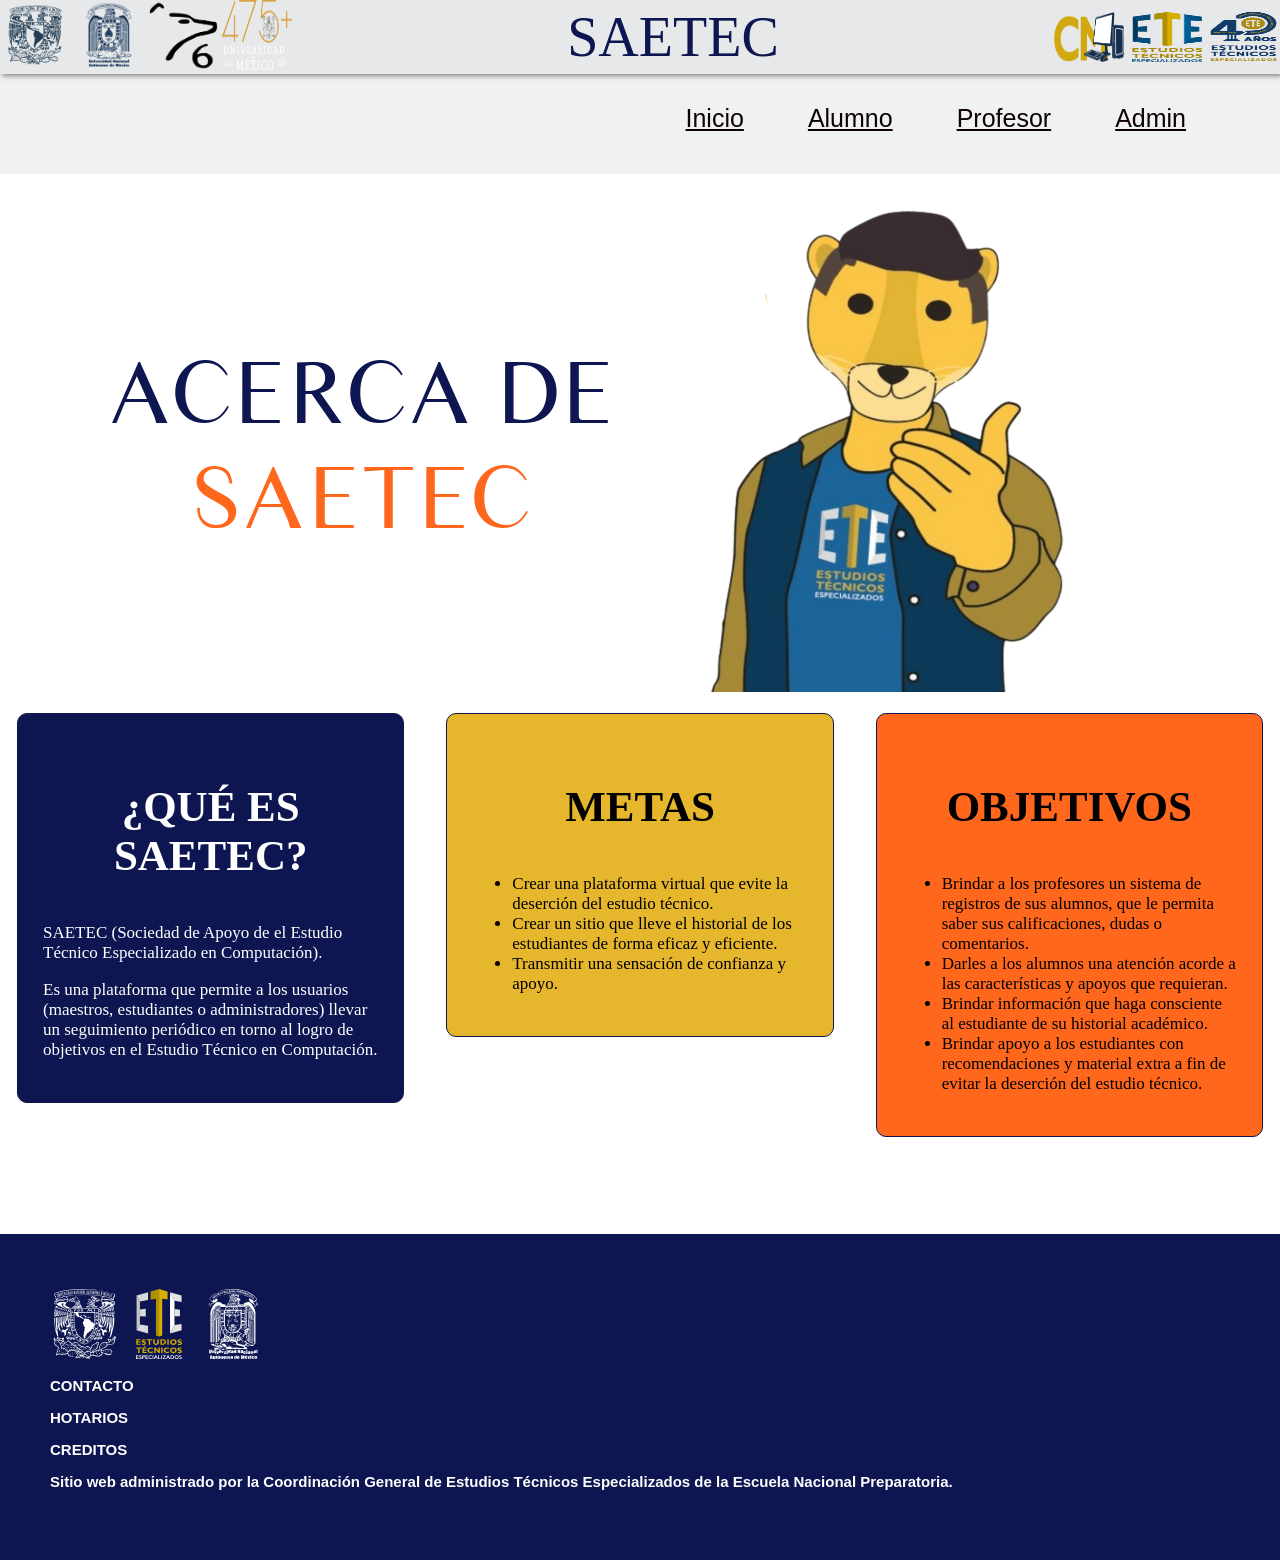
==== templates/acerca-de.html @ f8016b33 "feat(footer):se agrega footer" ====
<!DOCTYPE html>
<html lang="en">
<head>
    <meta charset="UTF-8">
    <meta name="viewport" content="width=device-width, initial-scale=1.0">
    <meta name="autor" content="Equipo 4: StatHorses">
    <meta name="description" content="Mi página de encabezado">
    <link rel="stylesheet" href="../statics/style/acerca-de.css">
    
    <title>SAETEC</title>
</head>
    <body>
        <!--Barra de búsqueda-->
        <header>
            <div id="iconos_unam">
                <img class="iconos" src="../statics/img/logo-escudo-unam.png" alt="Escudo de la UNAM">
                <img class="iconos" src="../statics/img/logo_enp.jpeg" alt="Escudo de la ENP">
                <img class="iconos" src="../statics/img/logo-prepa6.png" alt="Escudo de la ENP6">
                <img class="iconos" src="../statics/img/logo-475años.png" alt="Escudo de la 475-años">
            </div>
            <div id="titulo_encabezado">
                <p>SAETEC</p>
            </div>
            <div id="iconos_ete">
                <img class="iconos" src="../statics/img/logo_compu.jpeg" alt="Escudo de el Estudio Tecnico Especializado en Computacion">
                <img class="iconos" src="../statics/img/logo-ete.png" alt="Escudo de los Estudios Tecnicos de la UNAM">
                <img class="iconos" src="../statics/img/logo-ete-40años.png" alt="Escudo de los 40 años Estudios Tecnicos de la UNAM"> 
            </div>
        </header>
        <!------------------------BARRA DE NAVEGACIÓN--------------------------------->
        <nav class="nav">
            <div class="container">
                <nav class="menu">
                    <a href="./index.html">Inicio</a>
                    <a href="./alumno.html">Alumno</a>
                    <a href="./profesor.html">Profesor</a>
                    <a href="#">Admin</a>
                </nav>
            </div>
        </nav>
        <br>
        <!---------------Datos del pefil (nombre, correo, no. de cuenta, tel)---------------->
        <div id="cont-general">
            <div id="cont-acerca-de">
                <div id="nombres-saetec">
                    <p class="acerca-de">ACERCA DE</p>
                    <p class="nom-pag">SAETEC</p>
                </div>
                <div id="puma-acerca-de">
                    <img class="puma-like" src="../statics/img/puma-like.png" alt="Puma de la UNAM, con pose de like">
                </div>
            </div>
            <div id="cont-info">
                <div class="subtemas">
                    <h3>¿QUÉ ES SAETEC?</h3>
                    <p>SAETEC (Sociedad de Apoyo de el Estudio Técnico Especializado en Computación).</p>
                    <p>Es una plataforma que permite a los usuarios (maestros, estudiantes o administradores) llevar un seguimiento periódico en torno al logro de objetivos en el Estudio Técnico en Computación.</p>
                </div>
                <div class="subtemas">
                    <h3>METAS</h3>
                <ul>
                    <li>Crear una plataforma virtual que evite la deserción del estudio técnico.</li>
                    <li>Crear un sitio que lleve el historial de los estudiantes de forma eficaz y eficiente.</li>
                    <li>Transmitir una sensación de confianza y apoyo.</li>
                </ul>
                </div>
                <div class="subtemas">
                    <h3>OBJETIVOS</h3>
                    <ul>
                        <li>Brindar a los profesores un sistema de registros de sus alumnos, que le permita saber sus calificaciones, dudas o comentarios.</li>
                        <li>Darles  a los alumnos una atención acorde a las características y apoyos que requieran.</li>
                        <li>Brindar información que haga consciente al estudiante de su historial académico.</li>
                        <li>Brindar apoyo a los estudiantes con recomendaciones y material extra a fin de evitar la deserción del estudio técnico.</li>
                    </ul>
                </div>
            </div>
        </div>
        <footer>
            <div id="iconos_unam">
                <img class="iconos" src="../statics/img/logo_unam.svg" alt="Escudo de la UNAM">
                <img class="iconos" src="../statics/img/logo_ete.svg" alt="Escudo de los Estudios Tecnicos de la UNAM">
                <img class="iconos" src="../statics/img/logo_enp.svg" alt="Escudo de la ENP">
                <div>
                    <p>CONTACTO</p>
                    <p>HOTARIOS</p>
                    <p>CREDITOS</p>
                    <p>Sitio web administrado por la Coordinación General de Estudios Técnicos Especializados de la Escuela Nacional Preparatoria.</p>
                </div>
                
            </div>
        </footer>
    </body>
</html>
---- statics/style/acerca-de.css ----
/*------------Estilo de fuentes------------*/
@font-face {
    font-family: 'nom-usuario';
    src: url(../fonts/monofonto.otf) format(truetype);
}

@font-face {
    font-family: 'acerca-de';
    src: url(../fonts/times-sans-serif.ttf) format(truetype);
}
/*------------Estilo de etiquetas generales------------*/
html{
    scroll-behavior: smooth;
}
body {
    margin: 0%;
    padding: 0%;
}

header {
    background-color: #E6E8E9;
    box-shadow: 2px 2px 5px rgb(0, 0, 0);
    display: flex;             
    align-items: center;        
    justify-content: space-between;
}
/*------------Barra de head------------*/   
.iconos {
    width: 70px;
    height: 70px;
}
#titulo_encabezado {
    color: #0D1650;
    font-size: 3.5rem;
    font-weight: 400;
}

#titulo_encabezado p {
    margin: 0%; 
}

#iconos_ete {
    display: flex;
    align-items: center;
    gap: 8px;
}
#iconos_ete .iconos {
    width: 70px;
    height: 50px;
}

#nombre-usuario{
    font-family: 'nom-usuario', sans-serif;
    font-size: 55px;
}
/*-------------Barra de búsqueda-----------------*/
.nav{
    width: 100%;
    height: 100px;
    left: 0%;
    background-color: #e6e8e993;
}
.container {
    width:90%;
    max-width:1200px;
    margin: auto;
}
.container .btn-menu {
    float:left;
    line-height: 100px;
}
.container .btn-menu label {
    color: #0f0101;
    font-size:45px;
    cursor: pointer;
}
.container .menu {
    float: right;
    line-height: 70px;
}
.container .menu a {
    display: inline-block;
    padding: 30px;
    line-height: normal;
    color: #0e0202;
    font-family:'Trebuchet MS', 'Lucida Sans Unicode', 'Lucida Grande', 'Lucida Sans', Arial, sans-serif;
    transition: all 200ms ease;
    font-size:25px;
}
.container .menu a:hover {
    border-bottom: 6px solid #E6E8E9;
    padding-bottom: 3px;
}
/*--------------------------ACERCA DE----------------------------------*/
.puma-like{
    width: 550px;
    height: 500px;
}
/*-----------Estilo de contenedores-----------*/
#cont-general{
    display: block;
    align-items: center;
    gap: 8px;
}
#cont-acerca-de{
    display: flex;
    align-items: center;
    justify-content: center;
    text-align: center;  
    width: 100%;
    gap: 8px;
}
#cont-info{
    display: flex;
    align-items: bottom;
    justify-content: center;
    width: 100%;
    gap: 8px;
}
/*-----------Estilo de textos-----------*/
.acerca-de{
    font-family: 'acerca-de', sans-serif;
    color: #0D1650;
    font-size: 90px;
}   
#nombres-saetec p{
    margin: 0%;
}
.nom-pag{
    font-family: 'acerca-de', sans-serif;
    color: #FF671D;
    font-size: 90px;

}
.subtemas{
    color: black;
    margin: 17px;
    padding: 25px;
    border: 1px solid #0D1650;
    background-color: #E6B72D;
    border-radius: 10px;
    width: 30%;
    height: 40%;
    transition: all 0.5s ease;
    font-size: 17px;
}
.subtemas:nth-child(1){
    background-color: #0D1650;
    color: #FFFFFF;
}
.subtemas:nth-child(3){
    background-color: #FF671D;
    color: #000000;
}
.subtemas:hover{
    transform: scale(1.05);
    background-color: #1226AA;
    color: #FFFFFF;
}
.subtemas h3{
    font-size: 43px;
    text-align: center;
}
/*--------------------------FOOTER--------------------------*/
footer{
    background-color: #0D1650;
    width: 100%;
    text-align: left;
    color: #FFF;
    font: bold 15px sans-serif;
    padding: 55px 50px;
    margin-top: 80px;
}
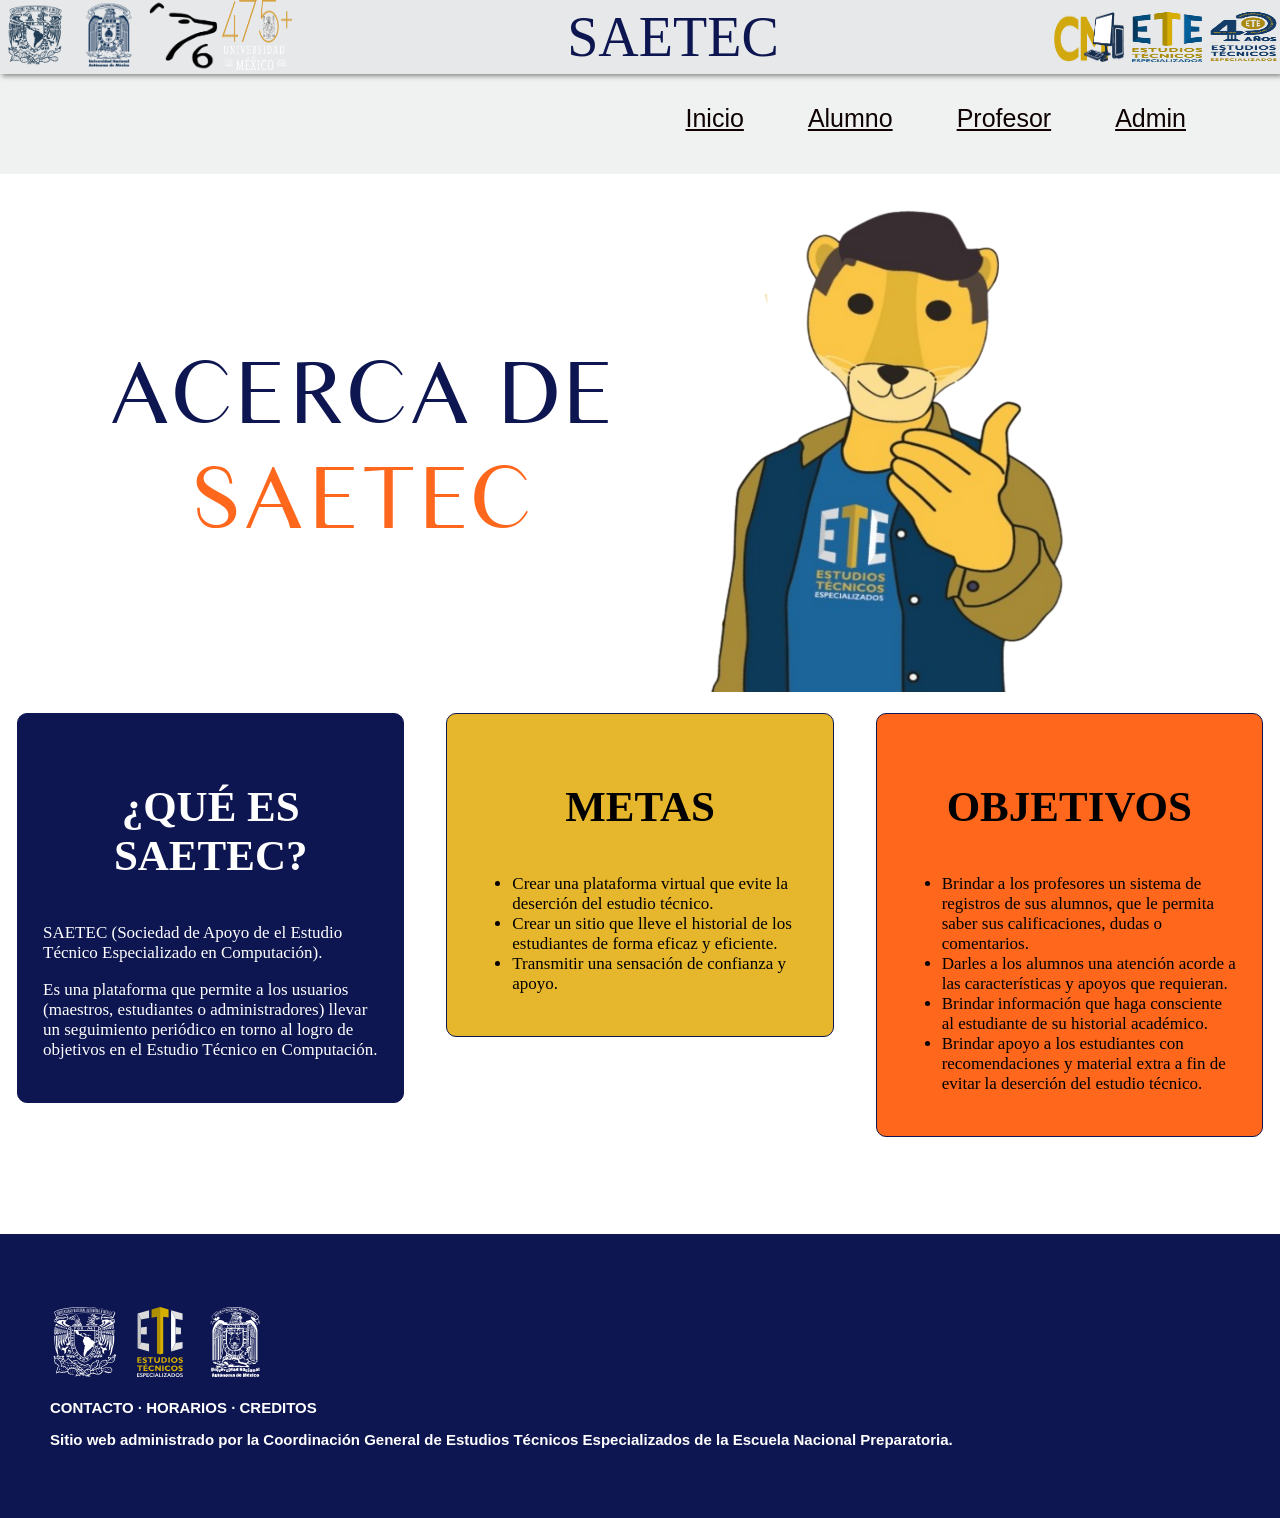
==== commit 22e68dcc: "refactor(acerca-de):se agregan links a pags externas" ====
--- a/templates/acerca-de.html
+++ b/templates/acerca-de.html
@@ -77,15 +77,19 @@
         </div>
         <footer>
             <div id="iconos_unam">
-                <img class="iconos" src="../statics/img/logo_unam.svg" alt="Escudo de la UNAM">
-                <img class="iconos" src="../statics/img/logo_ete.svg" alt="Escudo de los Estudios Tecnicos de la UNAM">
-                <img class="iconos" src="../statics/img/logo_enp.svg" alt="Escudo de la ENP">
-                <div>
-                    <p>CONTACTO</p>
-                    <p>HOTARIOS</p>
-                    <p>CREDITOS</p>
+                <h3>
+                    <img class="iconos" src="../statics/img/logo_unam.svg" alt="Escudo de la UNAM">
+                    <img class="iconos" src="../statics/img/logo_ete.svg" alt="Escudo de los Estudios Tecnicos de la UNAM">
+                    <img class="iconos" src="../statics/img/logo_enp.svg" alt="Escudo de la ENP">
+                </h3>
+                <p class="link">
+                    <a href="https://www.ete.enp.unam.mx/">CONTACTO</a>
+                    <strong> · </strong>
+                    <a href="https://www.ete.enp.unam.mx/#">HORARIOS</a>
+                    <strong> · </strong>
+                    <a href="../templates/creditos.html">CREDITOS</a>
                     <p>Sitio web administrado por la Coordinación General de Estudios Técnicos Especializados de la Escuela Nacional Preparatoria.</p>
-                </div>
+                </p>
                 
             </div>
         </footer>
--- a/statics/style/acerca-de.css
+++ b/statics/style/acerca-de.css
@@ -164,10 +164,15 @@
 /*--------------------------FOOTER--------------------------*/
 footer{
     background-color: #0D1650;
-    width: 100%;
+    display: flex;
+    justify-content: space-between;
     text-align: left;
     color: #FFF;
     font: bold 15px sans-serif;
     padding: 55px 50px;
     margin-top: 80px;
 }
+.link a{
+    color: #FFFFFF;
+    text-decoration: none;
+}
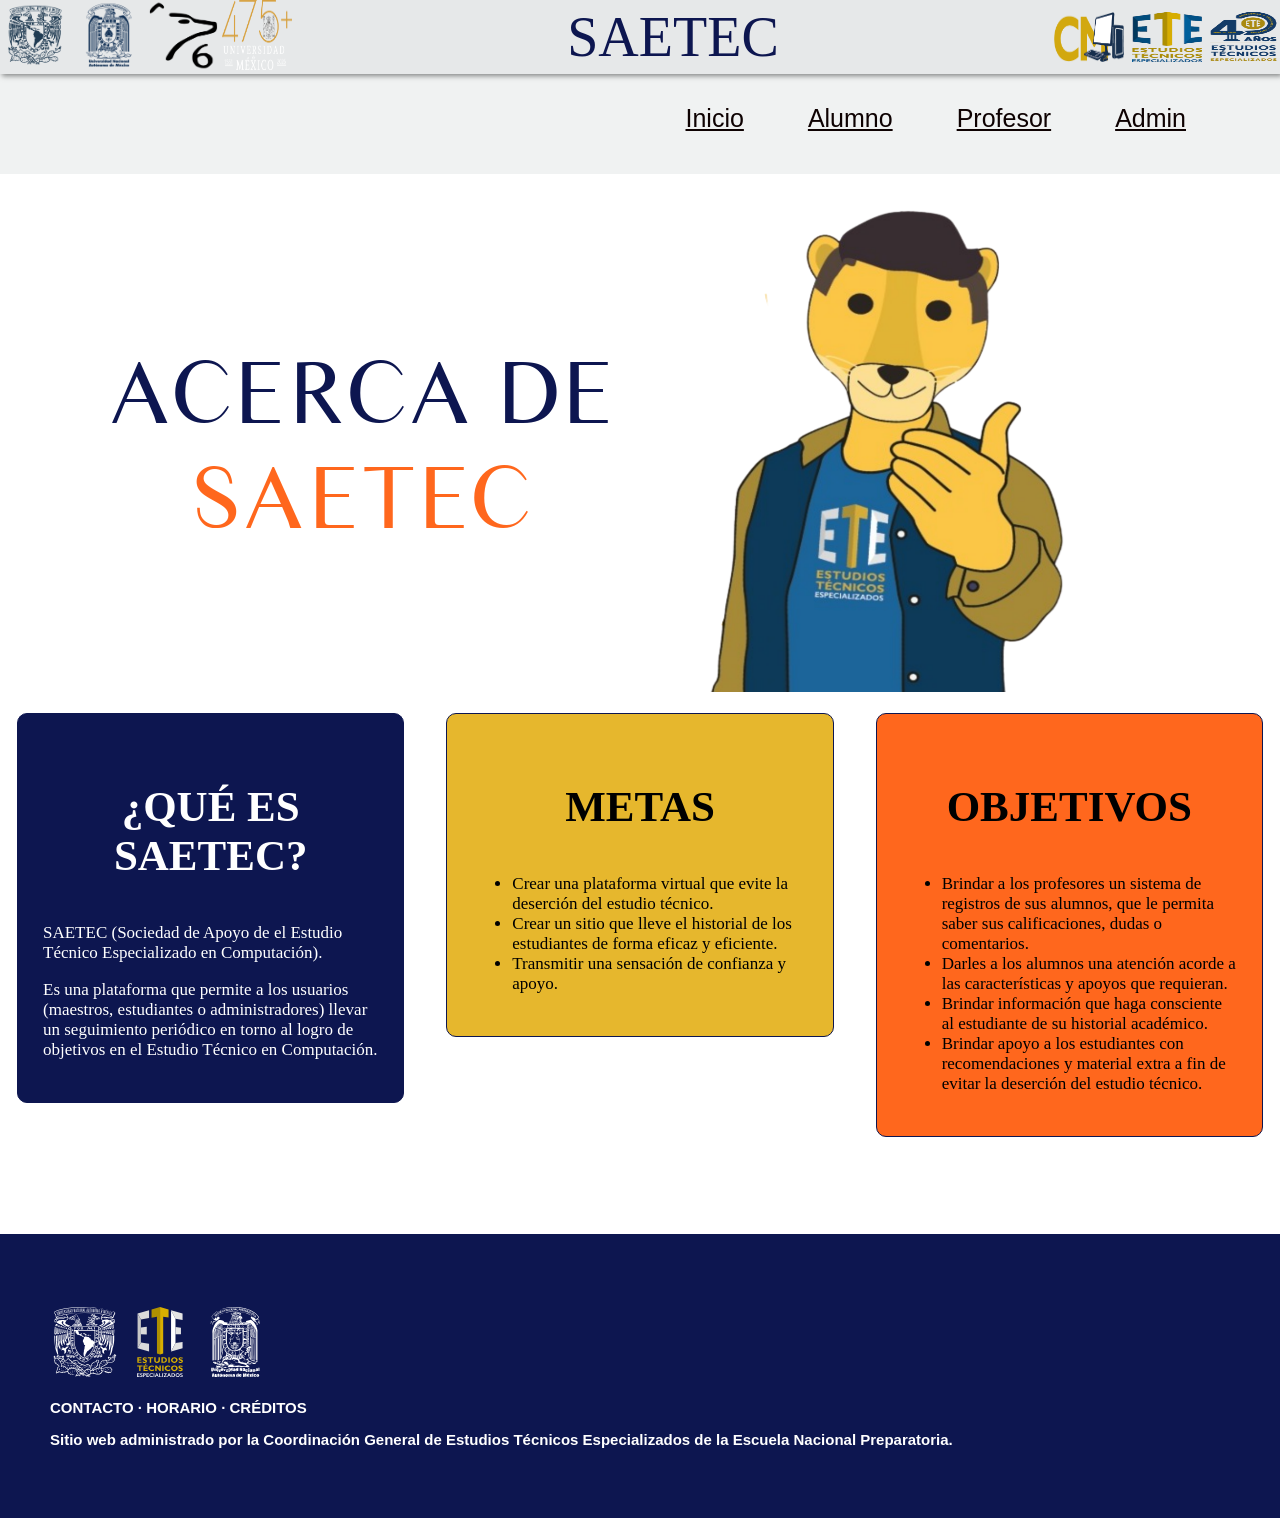
==== commit 2d9245da: "refractor(acerca-de):se coloca el link para contacto" ====
--- a/templates/acerca-de.html
+++ b/templates/acerca-de.html
@@ -39,7 +39,7 @@
             </div>
         </nav>
         <br>
-        <!---------------Datos del pefil (nombre, correo, no. de cuenta, tel)---------------->
+        <!------------------------ACERCA DE SAETEC------------------------>
         <div id="cont-general">
             <div id="cont-acerca-de">
                 <div id="nombres-saetec">
@@ -83,11 +83,11 @@
                     <img class="iconos" src="../statics/img/logo_enp.svg" alt="Escudo de la ENP">
                 </h3>
                 <p class="link">
-                    <a href="https://www.ete.enp.unam.mx/">CONTACTO</a>
+                    <a href="https://www.ete.enp.unam.mx/" target="_blank">CONTACTO</a>
                     <strong> · </strong>
-                    <a href="https://www.ete.enp.unam.mx/#">HORARIOS</a>
+                    <a href="https://www.ete.enp.unam.mx/" target="_blank">HORARIO</a>
                     <strong> · </strong>
-                    <a href="../templates/creditos.html">CREDITOS</a>
+                    <a href="./creditos.html">CRÉDITOS</a>
                     <p>Sitio web administrado por la Coordinación General de Estudios Técnicos Especializados de la Escuela Nacional Preparatoria.</p>
                 </p>
                 
--- a/statics/style/acerca-de.css
+++ b/statics/style/acerca-de.css
@@ -143,6 +143,7 @@
     height: 40%;
     transition: all 0.5s ease;
     font-size: 17px;
+    transition: transform 0.3s ease-in-out;
 }
 .subtemas:nth-child(1){
     background-color: #0D1650;
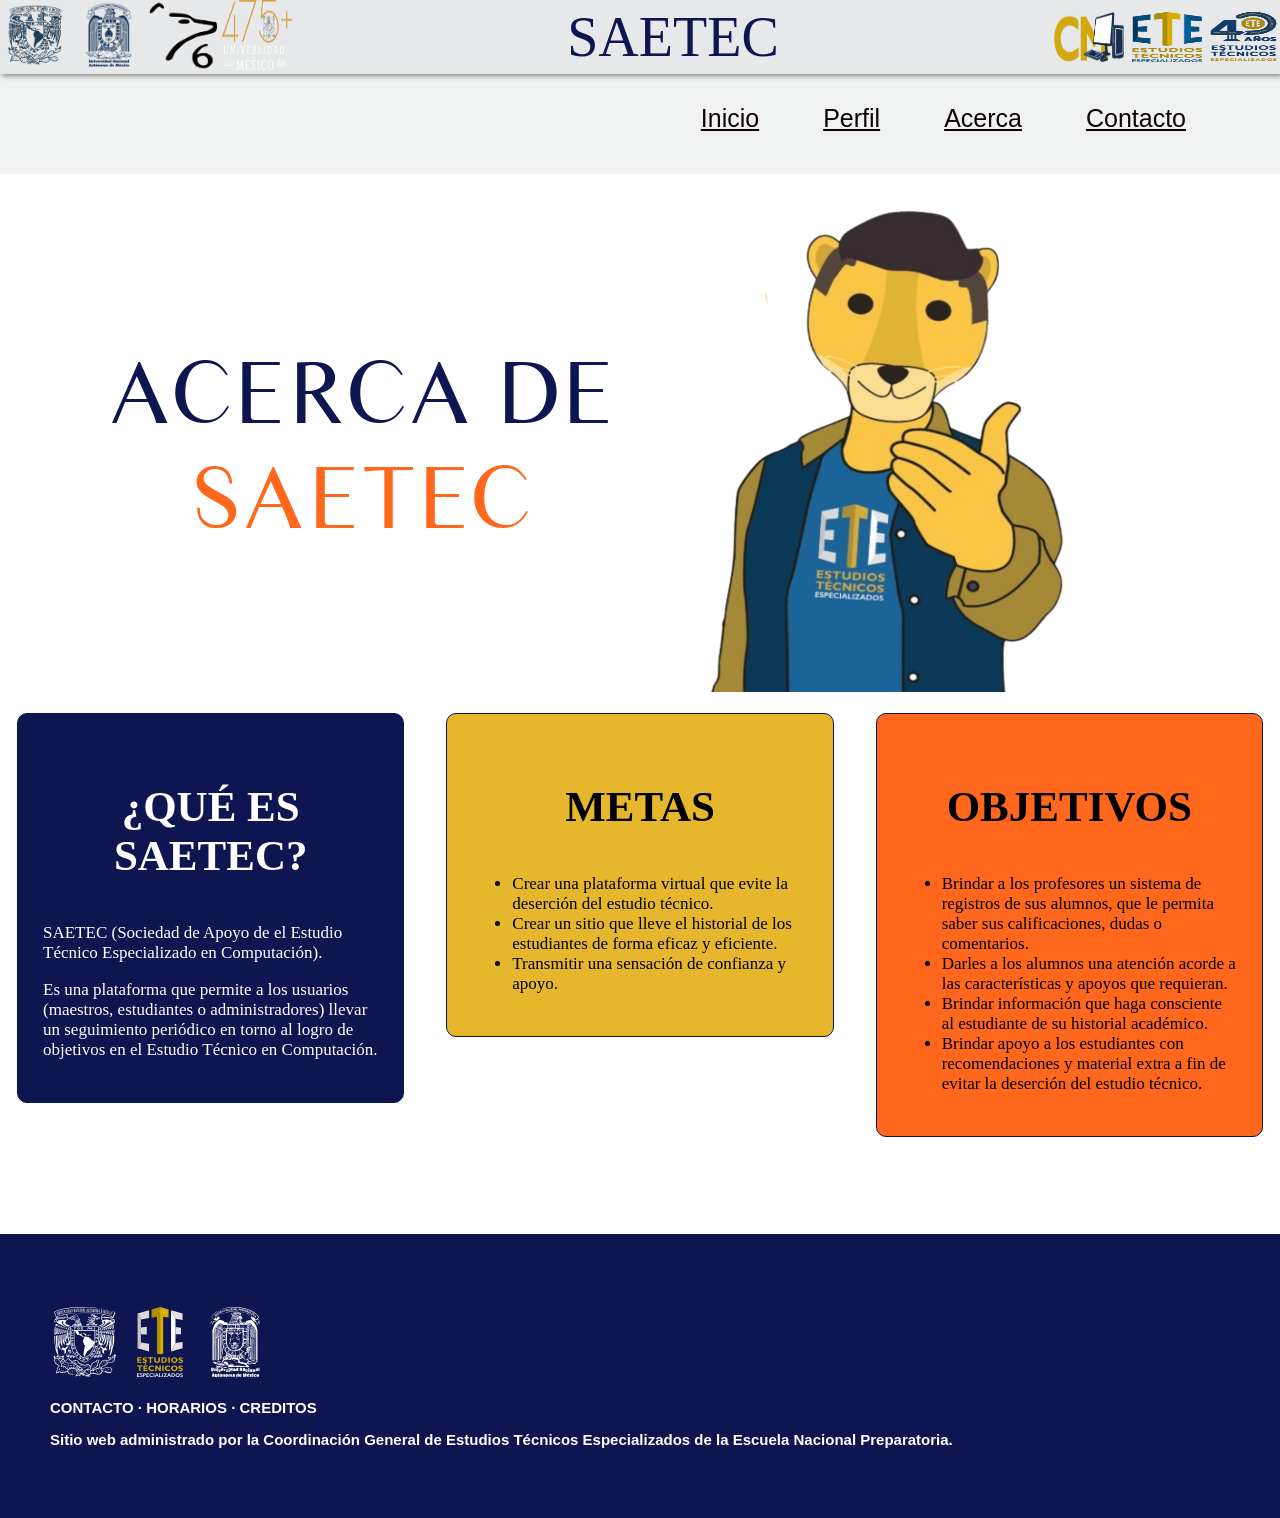
==== commit d3a715b6: "feat:añade correcta barra de navegación y aside con conexiones correctas a todos los html" ====
--- a/templates/acerca-de.html
+++ b/templates/acerca-de.html
@@ -32,9 +32,9 @@
             <div class="container">
                 <nav class="menu">
                     <a href="./index.html">Inicio</a>
-                    <a href="./alumno.html">Alumno</a>
-                    <a href="./profesor.html">Profesor</a>
-                    <a href="#">Admin</a>
+                    <a href="./perfil-alumno.html">Perfil</a>
+                    <a href="./acerca-de.html">Acerca</a>
+                    <a href="#">Contacto</a>
                 </nav>
             </div>
         </nav>
@@ -83,11 +83,11 @@
                     <img class="iconos" src="../statics/img/logo_enp.svg" alt="Escudo de la ENP">
                 </h3>
                 <p class="link">
-                    <a href="https://www.ete.enp.unam.mx/" target="_blank">CONTACTO</a>
+                    <a href="https://www.ete.enp.unam.mx/">CONTACTO</a>
                     <strong> · </strong>
-                    <a href="https://www.ete.enp.unam.mx/" target="_blank">HORARIO</a>
+                    <a href="https://www.ete.enp.unam.mx/" target="_blank">HORARIOS</a>
                     <strong> · </strong>
-                    <a href="./creditos.html">CRÉDITOS</a>
+                    <a href="../templates/creditos.html">CREDITOS</a>
                     <p>Sitio web administrado por la Coordinación General de Estudios Técnicos Especializados de la Escuela Nacional Preparatoria.</p>
                 </p>
                 
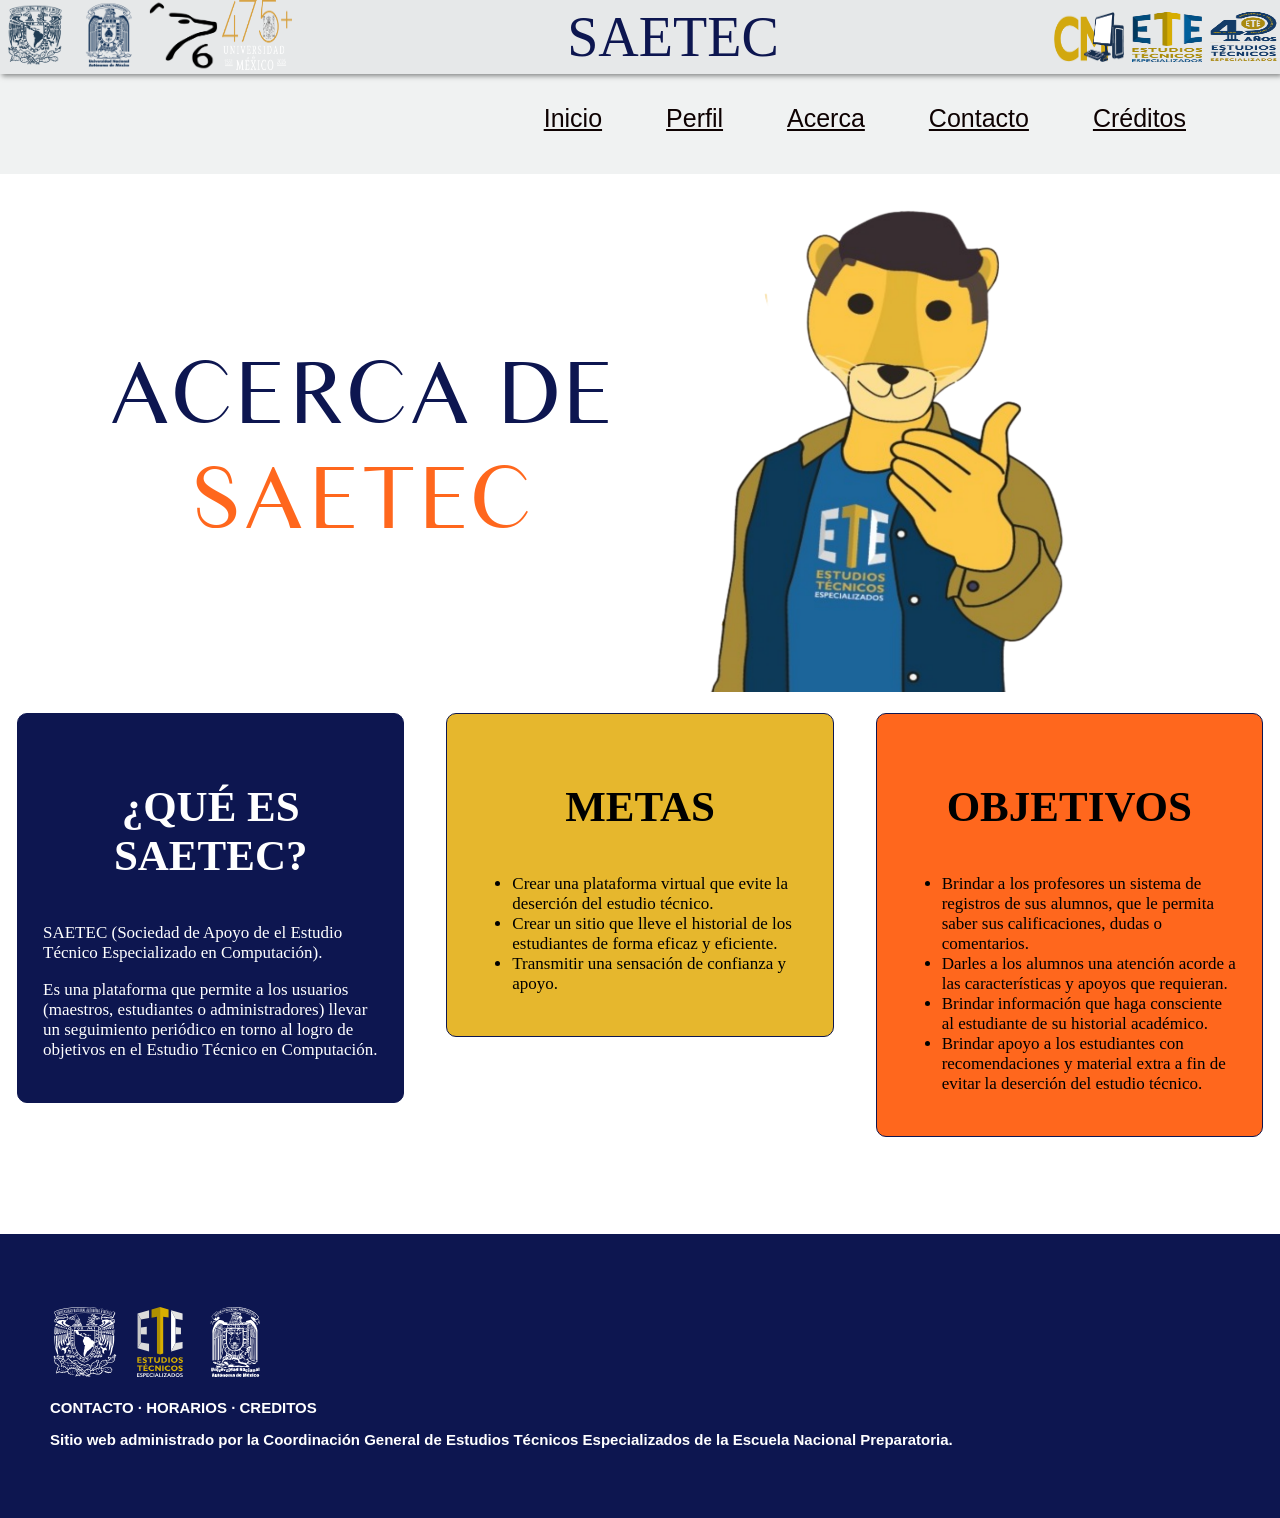
==== commit 5bef5fe1: "feat:añade correcta barra de navegación y aside con conexiones correctas a todos los html" ====
--- a/templates/acerca-de.html
+++ b/templates/acerca-de.html
@@ -35,6 +35,7 @@
                     <a href="./perfil-alumno.html">Perfil</a>
                     <a href="./acerca-de.html">Acerca</a>
                     <a href="#">Contacto</a>
+                    <a href=./creditos.html>Créditos </a>
                 </nav>
             </div>
         </nav>
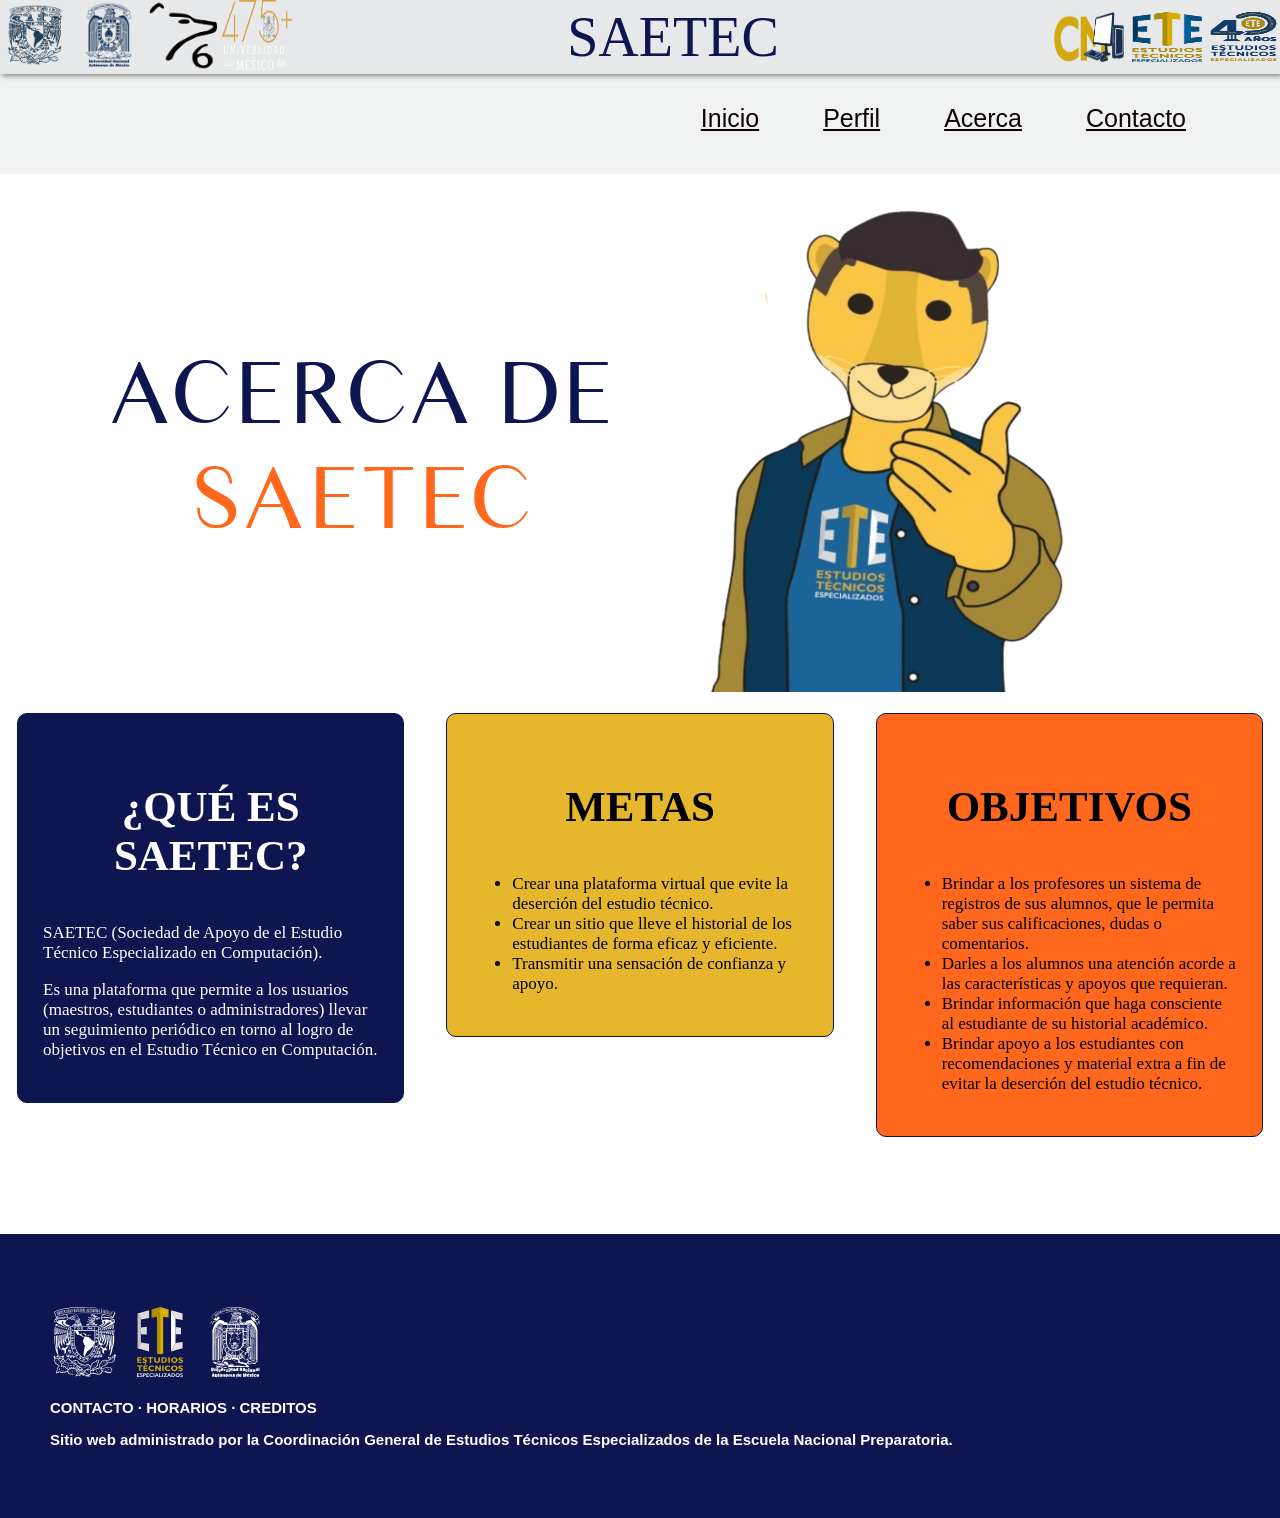
==== commit 0fa688b0: "fix(tips):Arreglos css alumno" ====
--- a/templates/acerca-de.html
+++ b/templates/acerca-de.html
@@ -35,7 +35,6 @@
                     <a href="./perfil-alumno.html">Perfil</a>
                     <a href="./acerca-de.html">Acerca</a>
                     <a href="#">Contacto</a>
-                    <a href=./creditos.html>Créditos </a>
                 </nav>
             </div>
         </nav>
